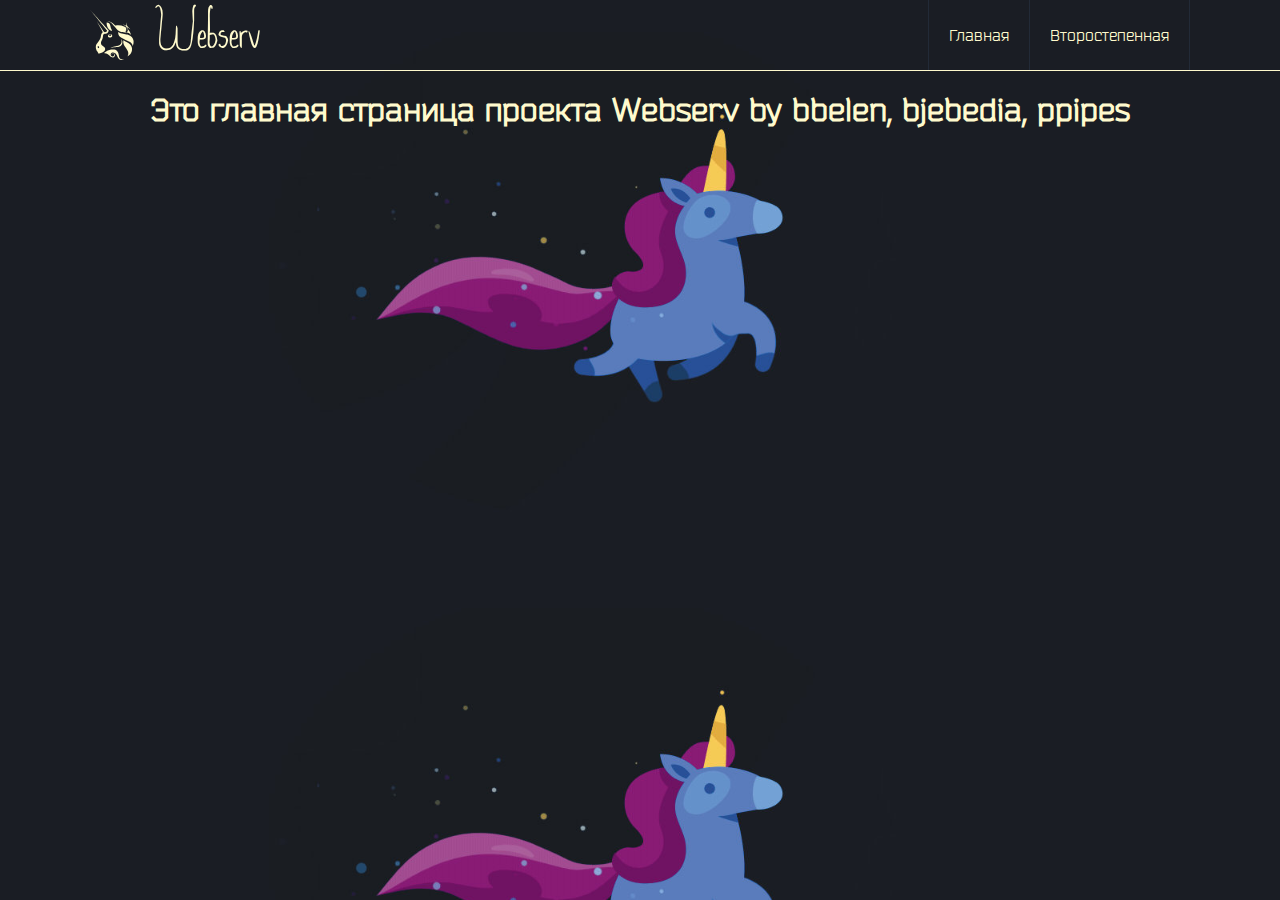
==== sites/static/index.html @ 4a8eae67 "Add static site and error-page" ====
<!DOCTYPE html>

<html>
	<head>
		<meta charset="utf-8">
		<title>Webserv</title>
		<link rel="stylesheet" href="styles/site.css">
	</head>
	<body>
		<header>
			<div id="headerInside">
				<div id="logo"></div>
				<div id="company-name"> Webserv</div>
				<div id="navWrap">
					<a href="index.html"> Главная </a>
					<a href="page2.html"> Второстепенная </a>
				</div>
			</div>
		</header>

	
		<div id="content">
			<h1>Это главная страница проекта Webserv by bbelen, bjebedia, ppipes</h1>
		</div>
	</body>
</html>
---- sites/static/styles/site.css ----
@font-face {
	font-family: "Bender";
	src: url('../fonts/Jovanny\ Lemonad\ -\ Bender.otf');
}

@font-face {
	font-family: "Sariah";
	src: url('../fonts/Sariah.otf');
}

body, html {
	padding: 0;
	margin: 0;
	font-family: "Bender", sans-serif;
	color:lemonchiffon;
	background: url('../img/unicorn.jpg');
	background-size: cover;
}
header {
	width: 100%;
	height: 50px;
	padding: 10px 0;
	border-bottom: 1px solid lemonchiffon;
	background: url('../img/unicorn.jpg') no-repeat;
	background-size: cover;
}
#headerInside {
	width: 1100px;
	margin: 0 auto;
}
#logo {
	width: 50px;
	height: 50px;
	float: left;
	background: url('../img/logogo.svg') no-repeat;
	background-size: contain;
}
#company-name {
	font-family: "Sariah", sans-serif;
	float:left;
	margin-left: 15px;
	font-size: 52px;
	line-height: 50px;
	color:lemonchiffon;
}
#navWrap {
	align-items: center;
	flex-direction: row;
	display: flex;
	height: 50px;
	float: right;
}
#navWrap a {
	border-left: 1px solid #222a37;
	border-right: 1px solid #222a37;
	display: block;
	font-family: "Bender", sans-serif;
	color:lemonchiffon;
	padding: 0 20px;
	height: 70px;
	line-height: 70px;
	text-decoration: none;
}
#navWrap a:last-child {
	border-left: none;
}
#navWrap a:hover {
	background:#1d232d;
}
#content {
	display: flex; 
	align-items: center; 
	justify-content: center; 
	height: 100%; 
	flex-direction: column;
}
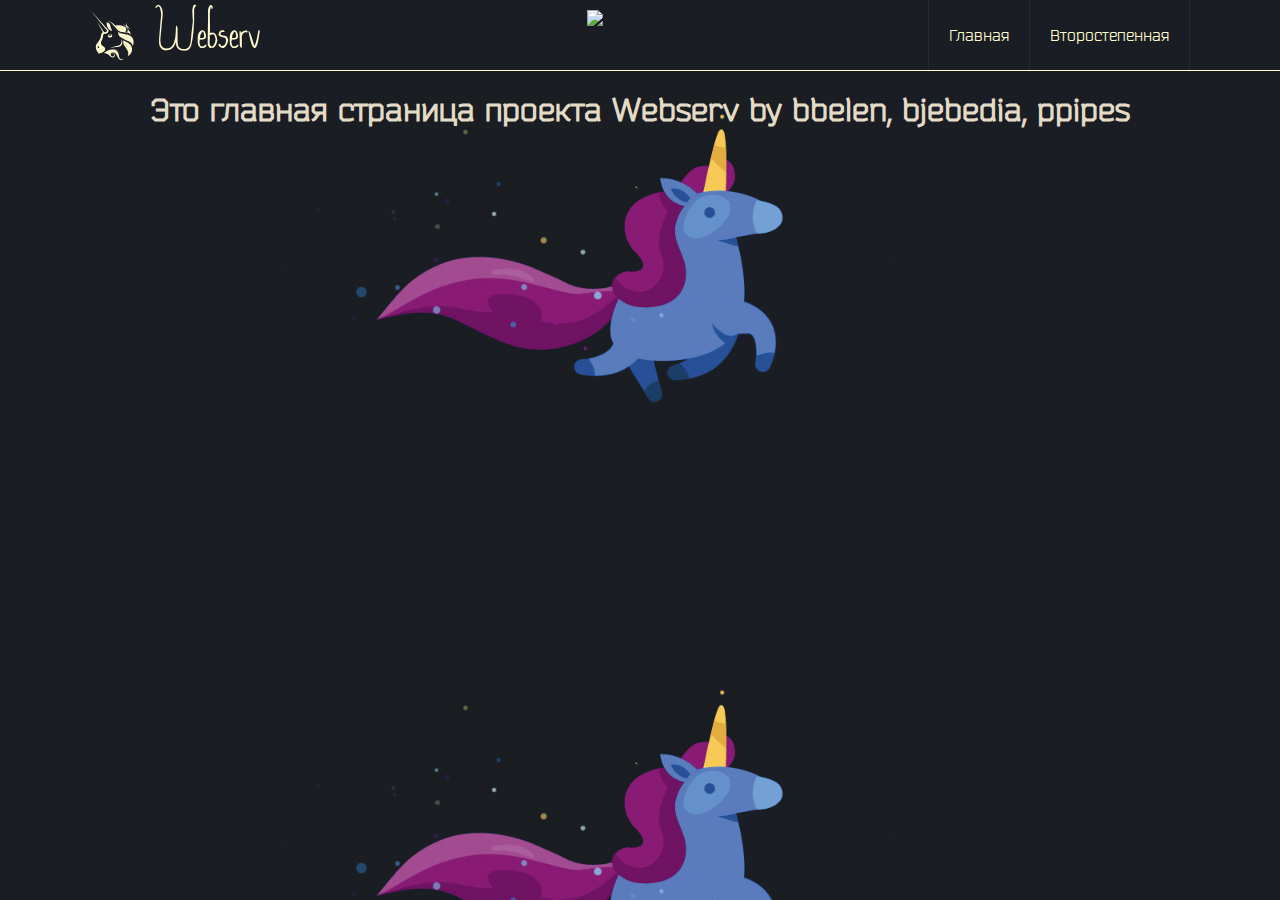
==== commit 38892086: "by bj: same but prettier" ====
--- a/sites/static/index.html
+++ b/sites/static/index.html
@@ -6,7 +6,7 @@
 		<title>Webserv</title>
 		<link rel="stylesheet" href="styles/site.css">
 	</head>
-	<body>
+	<body style="background-color:#1f2022; color:#e3dbc6"></body>
 		<header>
 			<div id="headerInside">
 				<div id="logo"></div>
@@ -15,6 +15,7 @@
 					<a href="index.html"> Главная </a>
 					<a href="page2.html"> Второстепенная </a>
 				</div>
+				<div></h1><center><img src="root_unicorn.jpg"></center></div>
 			</div>
 		</header>
 
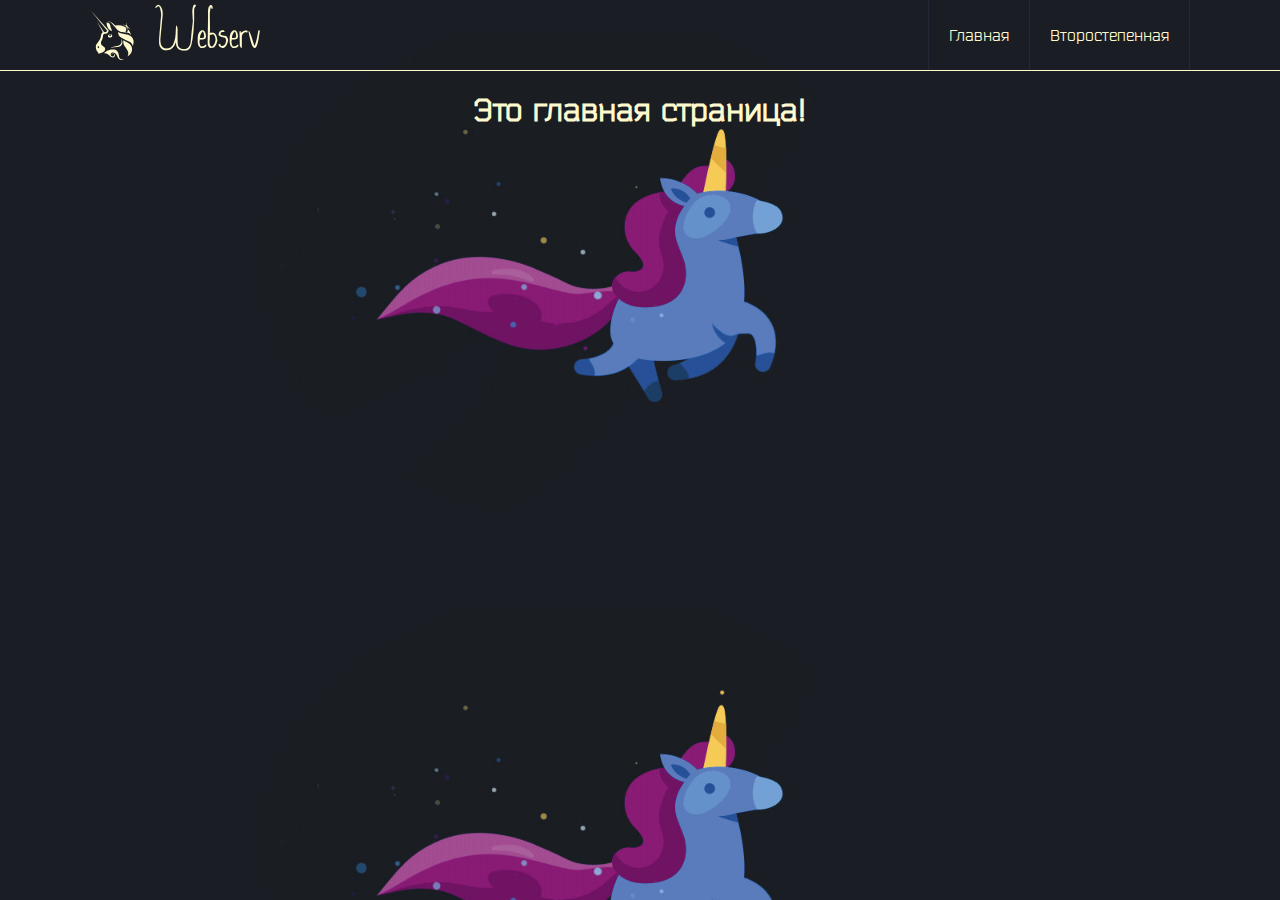
==== commit 5926121e: "change parseBody, static site, config-file" ====
--- a/sites/static/index.html
+++ b/sites/static/index.html
@@ -6,7 +6,7 @@
 		<title>Webserv</title>
 		<link rel="stylesheet" href="styles/site.css">
 	</head>
-	<body style="background-color:#1f2022; color:#e3dbc6"></body>
+	<body>
 		<header>
 			<div id="headerInside">
 				<div id="logo"></div>
@@ -15,13 +15,12 @@
 					<a href="index.html"> Главная </a>
 					<a href="page2.html"> Второстепенная </a>
 				</div>
-				<div></h1><center><img src="root_unicorn.jpg"></center></div>
 			</div>
 		</header>
 
 	
 		<div id="content">
-			<h1>Это главная страница проекта Webserv by bbelen, bjebedia, ppipes</h1>
+			<h1>Это главная страница!</h1>
 		</div>
 	</body>
 </html>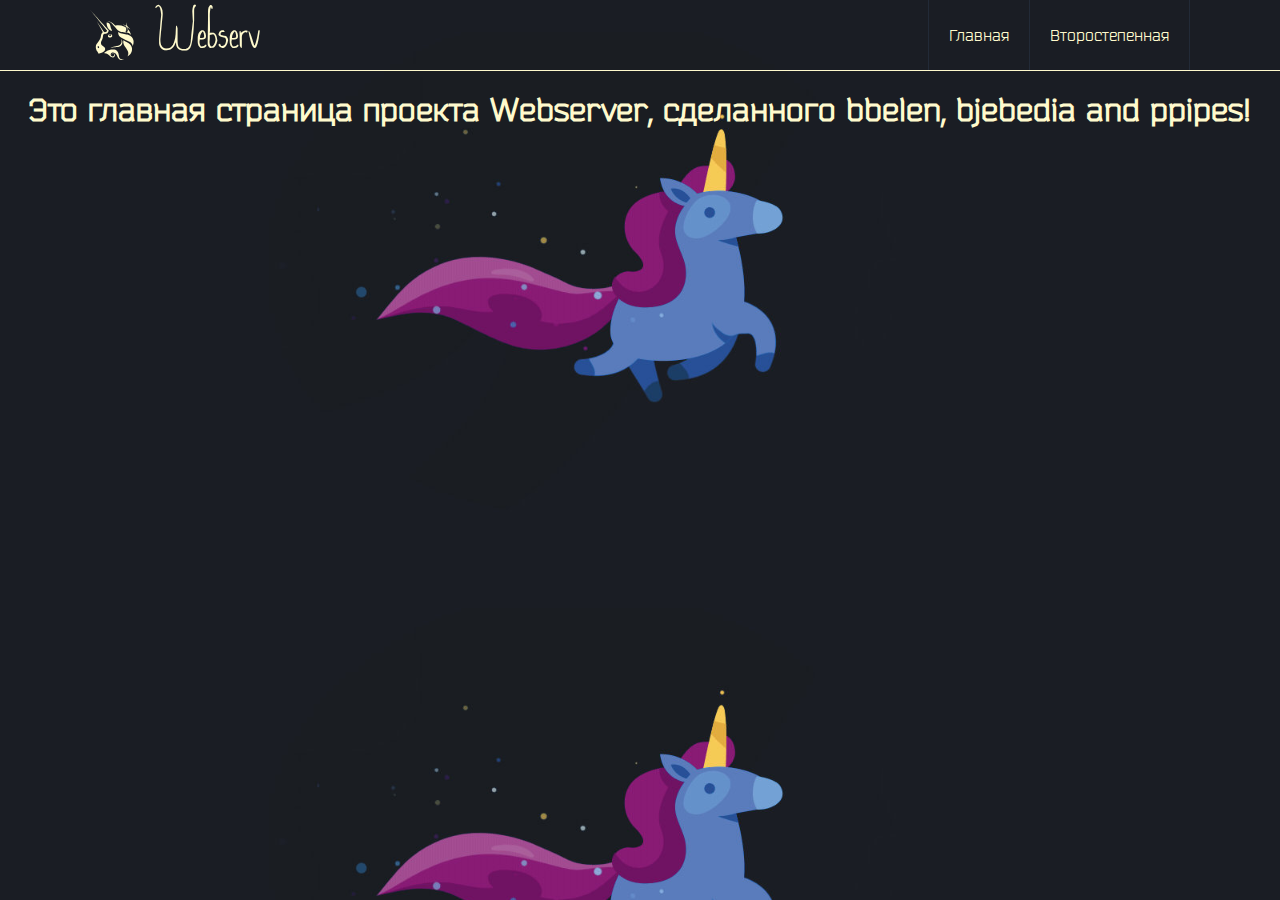
==== commit cd9a9616: "autoindex done" ====
--- a/sites/static/index.html
+++ b/sites/static/index.html
@@ -20,7 +20,7 @@
 
 	
 		<div id="content">
-			<h1>Это главная страница!</h1>
+			<h1>Это главная страница проекта Webserver, сделанного bbelen, bjebedia and ppipes!</h1>
 		</div>
 	</body>
 </html>